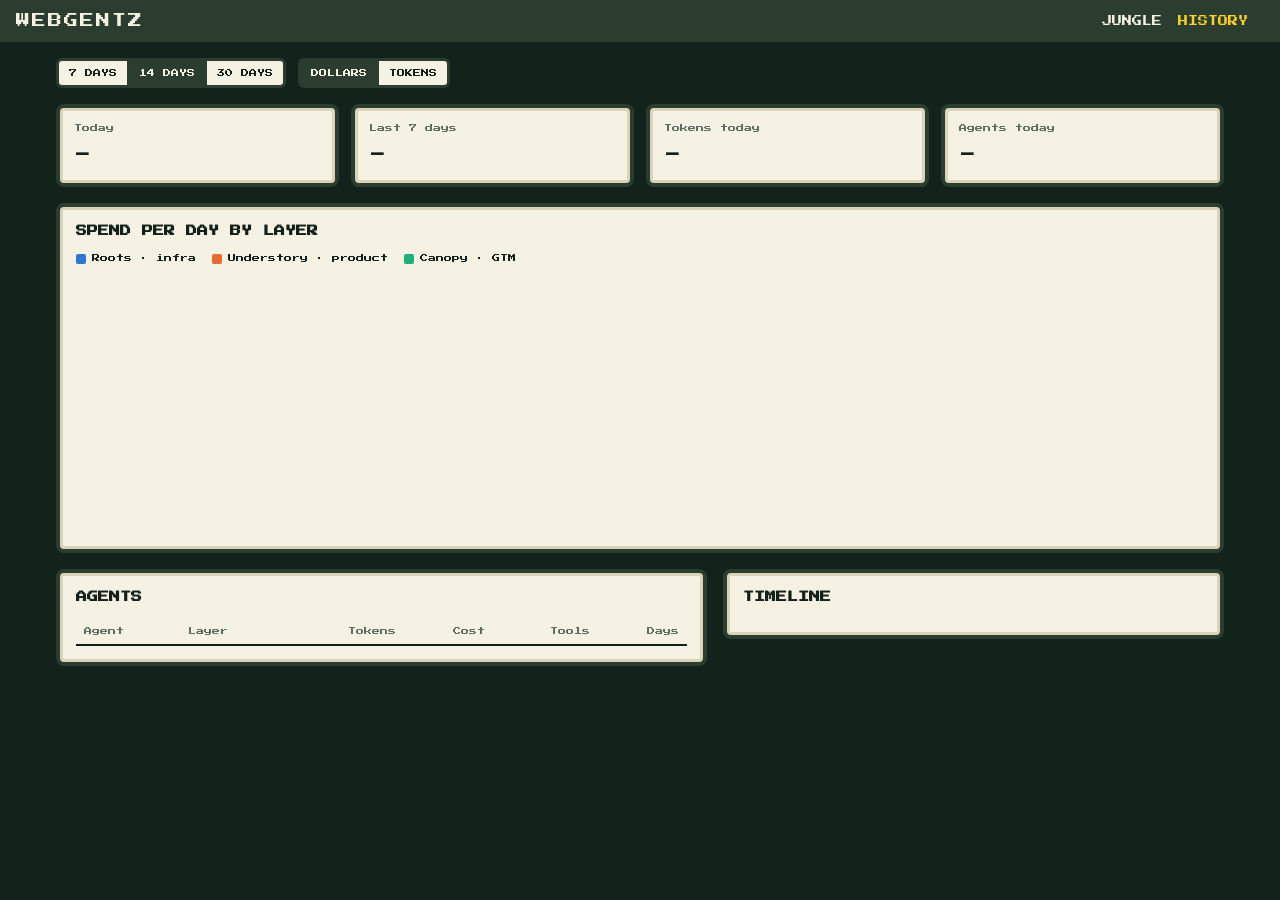
==== web/history.html @ 9dd06ea0 "Track spend over time: history page, daily totals, notifications Adds the history page (tokens and d" ====
<!doctype html>
<html lang="en">
<head>
  <meta charset="utf-8">
  <meta name="viewport" content="width=device-width, initial-scale=1">
  <title>Webgentz History</title>
  <link rel="preconnect" href="https://fonts.googleapis.com">
  <link href="https://fonts.googleapis.com/css2?family=Press+Start+2P&display=swap" rel="stylesheet">
  <link rel="stylesheet" href="style.css">
</head>
<body>
  <header class="hud">
    <div class="title">WEBGENTZ</div>
    <nav class="stats">
      <a href="./" class="navlink">JUNGLE</a>
      <span class="navlink current">HISTORY</span>
      <span id="hud-mode" class="mode"></span>
    </nav>
  </header>

  <main class="history">
    <div class="controls">
      <div class="seg" role="group" aria-label="Date range">
        <button data-days="7">7 DAYS</button>
        <button data-days="14" class="on">14 DAYS</button>
        <button data-days="30">30 DAYS</button>
      </div>
      <div class="seg" role="group" aria-label="Measure">
        <button data-measure="cost" class="on">DOLLARS</button>
        <button data-measure="tokens">TOKENS</button>
      </div>
    </div>

    <section class="tiles">
      <div class="tile"><span>Today</span><b id="k-today">-</b></div>
      <div class="tile"><span>Last 7 days</span><b id="k-week">-</b></div>
      <div class="tile"><span>Tokens today</span><b id="k-tokens">-</b></div>
      <div class="tile"><span>Agents today</span><b id="k-agents">-</b></div>
    </section>

    <section class="card">
      <h2 id="chart-title">SPEND PER DAY BY LAYER</h2>
      <div class="legend" id="legend"></div>
      <div class="chart-wrap"><svg id="chart" role="img" aria-label="Daily spend by layer"></svg></div>
      <div class="tip" id="tip" hidden></div>
      <p class="note" id="cost-note" hidden>Some agents use models that are not in pricing.json, so their cost is not counted.</p>
    </section>

    <div class="two">
      <section class="card">
        <h2>AGENTS</h2>
        <div class="table-wrap">
          <table>
            <thead><tr><th>Agent</th><th>Layer</th><th class="num">Tokens</th><th class="num">Cost</th><th class="num">Tools</th><th class="num">Days</th></tr></thead>
            <tbody id="agents"></tbody>
          </table>
        </div>
      </section>
      <section class="card">
        <h2 id="timeline-title">TIMELINE</h2>
        <button class="back" id="timeline-all" hidden>&#9664; ALL AGENTS</button>
        <ol class="log timeline" id="timeline"></ol>
      </section>
    </div>
  </main>

  <script src="history.js"></script>
</body>
</html>
---- web/style.css ----
:root {
  --ink: #14201a;
  --paper: #f5f2e3;
  --frame: #2a3d2f;
  --bg: #11231a;
  --accent: #e8743b;
  --muted: #5f6e62;
  --bar: #e8a53b;
  --pixel: "Press Start 2P", ui-monospace, monospace;
}

* { box-sizing: border-box; }

body {
  margin: 0;
  background: var(--bg);
  color: var(--ink);
  font-family: var(--pixel);
  font-size: 10px;
  line-height: 1.6;
}

.hud {
  display: flex;
  justify-content: space-between;
  align-items: center;
  gap: 12px;
  flex-wrap: wrap;
  padding: 10px 16px;
  background: var(--frame);
  color: var(--paper);
}
.hud .title { font-size: 14px; letter-spacing: 2px; }
.hud .stats { display: flex; gap: 16px; flex-wrap: wrap; }
.hud .mode { color: #f8d030; }

.layout {
  display: grid;
  grid-template-columns: minmax(0, 1fr) 320px;
  gap: 16px;
  padding: 16px;
  max-width: 1400px;
  margin: 0 auto;
}
@media (max-width: 900px) {
  .layout { grid-template-columns: minmax(0, 1fr); }
}

.world-wrap { min-width: 0; }

canvas {
  display: block;
  width: 100%;
  height: auto;
  image-rendering: pixelated;
  image-rendering: crisp-edges;
  border: 4px solid var(--frame);
  border-radius: 6px;
  background: #2f6b45;
  cursor: pointer;
}

/* Pokémon-style text boxes */
.textbox, .panel {
  background: var(--paper);
  border: 4px solid var(--frame);
  border-radius: 8px;
  box-shadow: inset 0 0 0 3px #d9d3b8;
}
.textbox {
  margin-top: 12px;
  padding: 14px 16px;
  min-height: 56px;
  font-size: 11px;
}

.panel {
  padding: 16px;
  align-self: start;
  max-height: calc(100vh - 100px);
  overflow-y: auto;
}
.panel h2 { font-size: 12px; margin: 0 0 12px; word-break: break-all; }
.panel h3 { font-size: 10px; margin: 18px 0 8px; color: var(--muted); }

#roster { list-style: none; padding: 0; margin: 0; }
#roster li.member {
  display: flex;
  align-items: center;
  gap: 10px;
  padding: 8px;
  border-radius: 4px;
  cursor: pointer;
}
#roster li.member:hover, #roster li.member:focus { background: #e6e0c6; outline: none; }
#roster li.layer-head {
  font-size: 8px;
  color: var(--muted);
  border-left: 4px solid;
  padding: 2px 0 2px 8px;
  margin: 14px 0 4px;
}
#roster li.layer-head:first-child { margin-top: 0; }
#roster .dot { width: 12px; height: 12px; border: 2px solid var(--ink); flex: none; }
#roster .who { flex: 1; min-width: 0; overflow: hidden; text-overflow: ellipsis; white-space: nowrap; }
#roster .what { color: var(--muted); font-size: 8px; display: block; }
.empty { color: var(--muted); }
.empty code { font-size: 9px; }
.empty a { color: var(--accent); }

.back {
  font-family: var(--pixel);
  font-size: 8px;
  background: none;
  border: 0;
  padding: 0;
  margin-bottom: 12px;
  cursor: pointer;
  color: var(--muted);
}

.badge {
  display: inline-block;
  padding: 4px 8px;
  border: 2px solid var(--ink);
  border-radius: 4px;
  font-size: 8px;
  margin-bottom: 8px;
}
.badge.working { background: #78c850; }
.badge.needs_you { background: #f8d030; }
.badge.stuck { background: #f8a830; }
.badge.idle { background: #a8d8f8; }
.badge.sleeping { background: #c8c8d8; }
.badge.gone { background: #d8d8d8; }

.facts { display: grid; grid-template-columns: auto 1fr; gap: 6px 10px; margin: 8px 0 0; }
.facts dt { color: var(--muted); font-size: 8px; padding-top: 1px; }
.facts dd { margin: 0; font-size: 9px; word-break: break-word; }

.tokens div { display: flex; justify-content: space-between; padding: 3px 0; font-size: 9px; }
.tokens span { color: var(--muted); }
.tokens .total { border-top: 2px solid var(--ink); margin-top: 4px; padding-top: 6px; }

.bars { list-style: none; padding: 0; margin: 0; }
.bars li { font-size: 8px; margin-bottom: 6px; }
.bars .row { display: flex; justify-content: space-between; }
.bars .track { height: 6px; background: #e0e0d8; border: 1px solid var(--ink); margin-top: 2px; }
.bars .fill { height: 100%; background: var(--bar); }

.log { padding-left: 0; list-style: none; margin: 0; font-size: 8px; }
.log li { padding: 4px 0; border-bottom: 1px dashed #c8c8c0; word-break: break-word; }
.log time { color: var(--muted); margin-right: 6px; }

/* ---------- history page ---------- */
:root {
  --series-roots: #2a78d6;
  --series-understory: #eb6834;
  --series-canopy: #1baf7a;
  --grid: #dcd6bf;
}
.navlink { color: var(--paper); text-decoration: none; }
.navlink.current { color: #f8d030; }
a.navlink:hover, a.navlink:focus { text-decoration: underline; }
.hud a.navlink { font-size: 10px; }

.history { max-width: 1200px; margin: 0 auto; padding: 16px; display: grid; gap: 16px; }
.controls { display: flex; flex-wrap: wrap; gap: 12px; }
.seg { display: inline-flex; border: 3px solid var(--frame); border-radius: 6px; overflow: hidden; }
.seg button {
  font-family: var(--pixel); font-size: 8px; padding: 8px 10px; border: 0;
  background: var(--paper); color: var(--ink); cursor: pointer;
}
.seg button + button { border-left: 2px solid var(--frame); }
.seg button.on { background: var(--frame); color: var(--paper); }
.seg button:focus-visible { outline: 3px solid #f8d030; outline-offset: -3px; }

.tiles { display: grid; grid-template-columns: repeat(auto-fit, minmax(160px, 1fr)); gap: 12px; }
.tile, .card {
  background: var(--paper); border: 4px solid var(--frame); border-radius: 8px;
  box-shadow: inset 0 0 0 3px #d9d3b8;
}
.tile { padding: 14px; display: grid; gap: 8px; }
.tile span { font-size: 8px; color: var(--muted); }
.tile b { font-size: 16px; font-variant-numeric: tabular-nums; }
.card { padding: 16px; min-width: 0; position: relative; }
.card h2 { font-size: 11px; margin: 0 0 12px; }
.two { display: grid; grid-template-columns: minmax(0, 1.3fr) minmax(0, 1fr); gap: 16px; align-items: start; }
@media (max-width: 900px) { .two { grid-template-columns: minmax(0, 1fr); } }

.legend { display: flex; gap: 16px; flex-wrap: wrap; font-size: 8px; margin-bottom: 8px; }
.legend span { display: inline-flex; align-items: center; gap: 6px; }
.legend i { width: 10px; height: 10px; border-radius: 2px; display: inline-block; }
.chart-wrap { overflow-x: auto; }
#chart { display: block; width: 100%; height: 260px; font-family: var(--pixel); }
#chart text { font-size: 7px; fill: var(--muted); }
.tip {
  position: absolute; pointer-events: none; background: var(--ink); color: var(--paper);
  padding: 8px 10px; border-radius: 4px; font-size: 8px; line-height: 1.8; white-space: nowrap; z-index: 2;
}
.note { font-size: 8px; color: var(--muted); margin: 8px 0 0; }

.table-wrap { overflow-x: auto; }
table { width: 100%; border-collapse: collapse; font-size: 8px; }
th { text-align: left; color: var(--muted); font-weight: normal; padding: 6px 8px; border-bottom: 2px solid var(--ink); }
td { padding: 8px; border-bottom: 1px dashed #c8c8c0; }
.num { text-align: right; font-variant-numeric: tabular-nums; }
tbody tr { cursor: pointer; }
tbody tr:hover, tbody tr:focus { background: #e6e0c6; outline: none; }
.swatch { display: inline-block; width: 8px; height: 8px; border-radius: 2px; margin-right: 6px; }
.timeline { max-height: 520px; overflow-y: auto; }
.timeline .who { color: var(--accent); margin-right: 6px; }
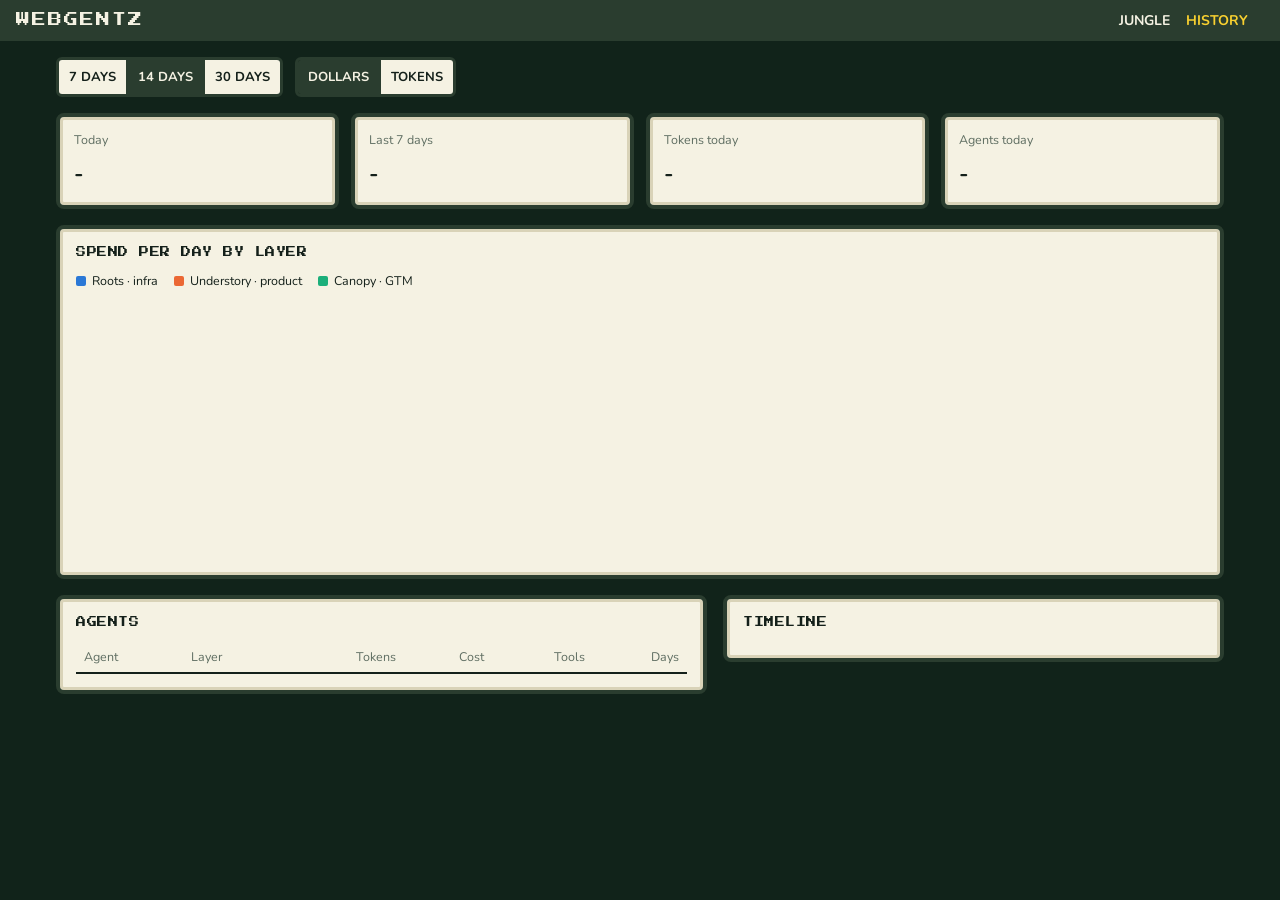
==== commit 49517ff1: "Set readable text in a clean font, keep pixel art for the jungle Page text uses Nunito; the pixel fo" ====
--- a/web/history.html
+++ b/web/history.html
@@ -5,7 +5,7 @@
   <meta name="viewport" content="width=device-width, initial-scale=1">
   <title>Webgentz History</title>
   <link rel="preconnect" href="https://fonts.googleapis.com">
-  <link href="https://fonts.googleapis.com/css2?family=Press+Start+2P&display=swap" rel="stylesheet">
+  <link href="https://fonts.googleapis.com/css2?family=Nunito:wght@400;600;700;800&family=Press+Start+2P&display=swap" rel="stylesheet">
   <link rel="stylesheet" href="style.css">
 </head>
 <body>
--- a/web/style.css
+++ b/web/style.css
@@ -7,6 +7,7 @@
   --muted: #5f6e62;
   --bar: #e8a53b;
   --pixel: "Press Start 2P", ui-monospace, monospace;
+  --read: Nunito, system-ui, -apple-system, "Segoe UI", sans-serif;
 }
 
 * { box-sizing: border-box; }
@@ -15,9 +16,9 @@
   margin: 0;
   background: var(--bg);
   color: var(--ink);
-  font-family: var(--pixel);
-  font-size: 10px;
-  line-height: 1.6;
+  font-family: var(--read);
+  font-size: 14px;
+  line-height: 1.5;
 }
 
 .hud {
@@ -30,7 +31,7 @@
   background: var(--frame);
   color: var(--paper);
 }
-.hud .title { font-size: 14px; letter-spacing: 2px; }
+.hud .title { font-family: var(--pixel); font-size: 14px; letter-spacing: 2px; }
 .hud .stats { display: flex; gap: 16px; flex-wrap: wrap; }
 .hud .mode { color: #f8d030; }
 
@@ -71,7 +72,7 @@
   margin-top: 12px;
   padding: 14px 16px;
   min-height: 56px;
-  font-size: 11px;
+  font-size: 15px;
 }
 
 .panel {
@@ -80,8 +81,8 @@
   max-height: calc(100vh - 100px);
   overflow-y: auto;
 }
-.panel h2 { font-size: 12px; margin: 0 0 12px; word-break: break-all; }
-.panel h3 { font-size: 10px; margin: 18px 0 8px; color: var(--muted); }
+.panel h2 { font-size: 16px; margin: 0 0 12px; word-break: break-all; }
+.panel h3 { font-size: 14px; margin: 18px 0 8px; color: var(--muted); }
 
 #roster { list-style: none; padding: 0; margin: 0; }
 #roster li.member {
@@ -94,7 +95,9 @@
 }
 #roster li.member:hover, #roster li.member:focus { background: #e6e0c6; outline: none; }
 #roster li.layer-head {
-  font-size: 8px;
+  font-size: 12px;
+  font-weight: 800;
+  letter-spacing: 0.4px;
   color: var(--muted);
   border-left: 4px solid;
   padding: 2px 0 2px 8px;
@@ -103,14 +106,15 @@
 #roster li.layer-head:first-child { margin-top: 0; }
 #roster .dot { width: 12px; height: 12px; border: 2px solid var(--ink); flex: none; }
 #roster .who { flex: 1; min-width: 0; overflow: hidden; text-overflow: ellipsis; white-space: nowrap; }
-#roster .what { color: var(--muted); font-size: 8px; display: block; }
+#roster .what { color: var(--muted); font-size: 12.5px; display: block; }
 .empty { color: var(--muted); }
-.empty code { font-size: 9px; }
+.empty code { font-size: 13.5px; }
 .empty a { color: var(--accent); }
 
 .back {
-  font-family: var(--pixel);
-  font-size: 8px;
+  font-family: var(--read);
+  font-weight: 700;
+  font-size: 13px;
   background: none;
   border: 0;
   padding: 0;
@@ -124,7 +128,7 @@
   padding: 4px 8px;
   border: 2px solid var(--ink);
   border-radius: 4px;
-  font-size: 8px;
+  font-size: 12.5px;
   margin-bottom: 8px;
 }
 .badge.working { background: #78c850; }
@@ -135,20 +139,20 @@
 .badge.gone { background: #d8d8d8; }
 
 .facts { display: grid; grid-template-columns: auto 1fr; gap: 6px 10px; margin: 8px 0 0; }
-.facts dt { color: var(--muted); font-size: 8px; padding-top: 1px; }
-.facts dd { margin: 0; font-size: 9px; word-break: break-word; }
-
-.tokens div { display: flex; justify-content: space-between; padding: 3px 0; font-size: 9px; }
+.facts dt { color: var(--muted); font-size: 12.5px; padding-top: 1px; }
+.facts dd { margin: 0; font-size: 13.5px; word-break: break-word; }
+
+.tokens div { display: flex; justify-content: space-between; padding: 3px 0; font-size: 13.5px; }
 .tokens span { color: var(--muted); }
 .tokens .total { border-top: 2px solid var(--ink); margin-top: 4px; padding-top: 6px; }
 
 .bars { list-style: none; padding: 0; margin: 0; }
-.bars li { font-size: 8px; margin-bottom: 6px; }
+.bars li { font-size: 12.5px; margin-bottom: 6px; }
 .bars .row { display: flex; justify-content: space-between; }
 .bars .track { height: 6px; background: #e0e0d8; border: 1px solid var(--ink); margin-top: 2px; }
 .bars .fill { height: 100%; background: var(--bar); }
 
-.log { padding-left: 0; list-style: none; margin: 0; font-size: 8px; }
+.log { padding-left: 0; list-style: none; margin: 0; font-size: 12.5px; }
 .log li { padding: 4px 0; border-bottom: 1px dashed #c8c8c0; word-break: break-word; }
 .log time { color: var(--muted); margin-right: 6px; }
 
@@ -162,13 +166,13 @@
 .navlink { color: var(--paper); text-decoration: none; }
 .navlink.current { color: #f8d030; }
 a.navlink:hover, a.navlink:focus { text-decoration: underline; }
-.hud a.navlink { font-size: 10px; }
+.hud a.navlink { font-size: 14px; }
 
 .history { max-width: 1200px; margin: 0 auto; padding: 16px; display: grid; gap: 16px; }
 .controls { display: flex; flex-wrap: wrap; gap: 12px; }
 .seg { display: inline-flex; border: 3px solid var(--frame); border-radius: 6px; overflow: hidden; }
 .seg button {
-  font-family: var(--pixel); font-size: 8px; padding: 8px 10px; border: 0;
+  font-family: var(--read); font-size: 13px; font-weight: 700; padding: 8px 10px; border: 0;
   background: var(--paper); color: var(--ink); cursor: pointer;
 }
 .seg button + button { border-left: 2px solid var(--frame); }
@@ -181,27 +185,27 @@
   box-shadow: inset 0 0 0 3px #d9d3b8;
 }
 .tile { padding: 14px; display: grid; gap: 8px; }
-.tile span { font-size: 8px; color: var(--muted); }
-.tile b { font-size: 16px; font-variant-numeric: tabular-nums; }
+.tile span { font-size: 12.5px; color: var(--muted); }
+.tile b { font-size: 22px; font-variant-numeric: tabular-nums; }
 .card { padding: 16px; min-width: 0; position: relative; }
-.card h2 { font-size: 11px; margin: 0 0 12px; }
+.card h2 { font-size: 15px; margin: 0 0 12px; }
 .two { display: grid; grid-template-columns: minmax(0, 1.3fr) minmax(0, 1fr); gap: 16px; align-items: start; }
 @media (max-width: 900px) { .two { grid-template-columns: minmax(0, 1fr); } }
 
-.legend { display: flex; gap: 16px; flex-wrap: wrap; font-size: 8px; margin-bottom: 8px; }
+.legend { display: flex; gap: 16px; flex-wrap: wrap; font-size: 12.5px; margin-bottom: 8px; }
 .legend span { display: inline-flex; align-items: center; gap: 6px; }
 .legend i { width: 10px; height: 10px; border-radius: 2px; display: inline-block; }
 .chart-wrap { overflow-x: auto; }
-#chart { display: block; width: 100%; height: 260px; font-family: var(--pixel); }
-#chart text { font-size: 7px; fill: var(--muted); }
+#chart { display: block; width: 100%; height: 260px; font-family: var(--read); }
+#chart text { font-size: 11px; fill: var(--muted); }
 .tip {
   position: absolute; pointer-events: none; background: var(--ink); color: var(--paper);
-  padding: 8px 10px; border-radius: 4px; font-size: 8px; line-height: 1.8; white-space: nowrap; z-index: 2;
-}
-.note { font-size: 8px; color: var(--muted); margin: 8px 0 0; }
+  padding: 8px 10px; border-radius: 4px; font-size: 12.5px; line-height: 1.8; white-space: nowrap; z-index: 2;
+}
+.note { font-size: 12.5px; color: var(--muted); margin: 8px 0 0; }
 
 .table-wrap { overflow-x: auto; }
-table { width: 100%; border-collapse: collapse; font-size: 8px; }
+table { width: 100%; border-collapse: collapse; font-size: 12.5px; }
 th { text-align: left; color: var(--muted); font-weight: normal; padding: 6px 8px; border-bottom: 2px solid var(--ink); }
 td { padding: 8px; border-bottom: 1px dashed #c8c8c0; }
 .num { text-align: right; font-variant-numeric: tabular-nums; }
@@ -210,3 +214,22 @@
 .swatch { display: inline-block; width: 8px; height: 8px; border-radius: 2px; margin-right: 6px; }
 .timeline { max-height: 520px; overflow-y: auto; }
 .timeline .who { color: var(--accent); margin-right: 6px; }
+
+/* Pixel type is kept for the logo and small section headings; everything
+   you read is set in a clean face. */
+.card h2, .panel h3 { font-family: var(--pixel); font-size: 10px; letter-spacing: 0.5px; font-weight: normal; }
+.hud .stats { font-weight: 700; font-variant-numeric: tabular-nums; }
+.panel h2 { font-weight: 800; }
+
+.stage { position: relative; }
+canvas.words {
+  position: absolute;
+  inset: 4px;
+  width: calc(100% - 8px);
+  height: calc(100% - 8px);
+  border: 0;
+  border-radius: 2px;
+  background: none;
+  image-rendering: auto;
+  pointer-events: none;
+}
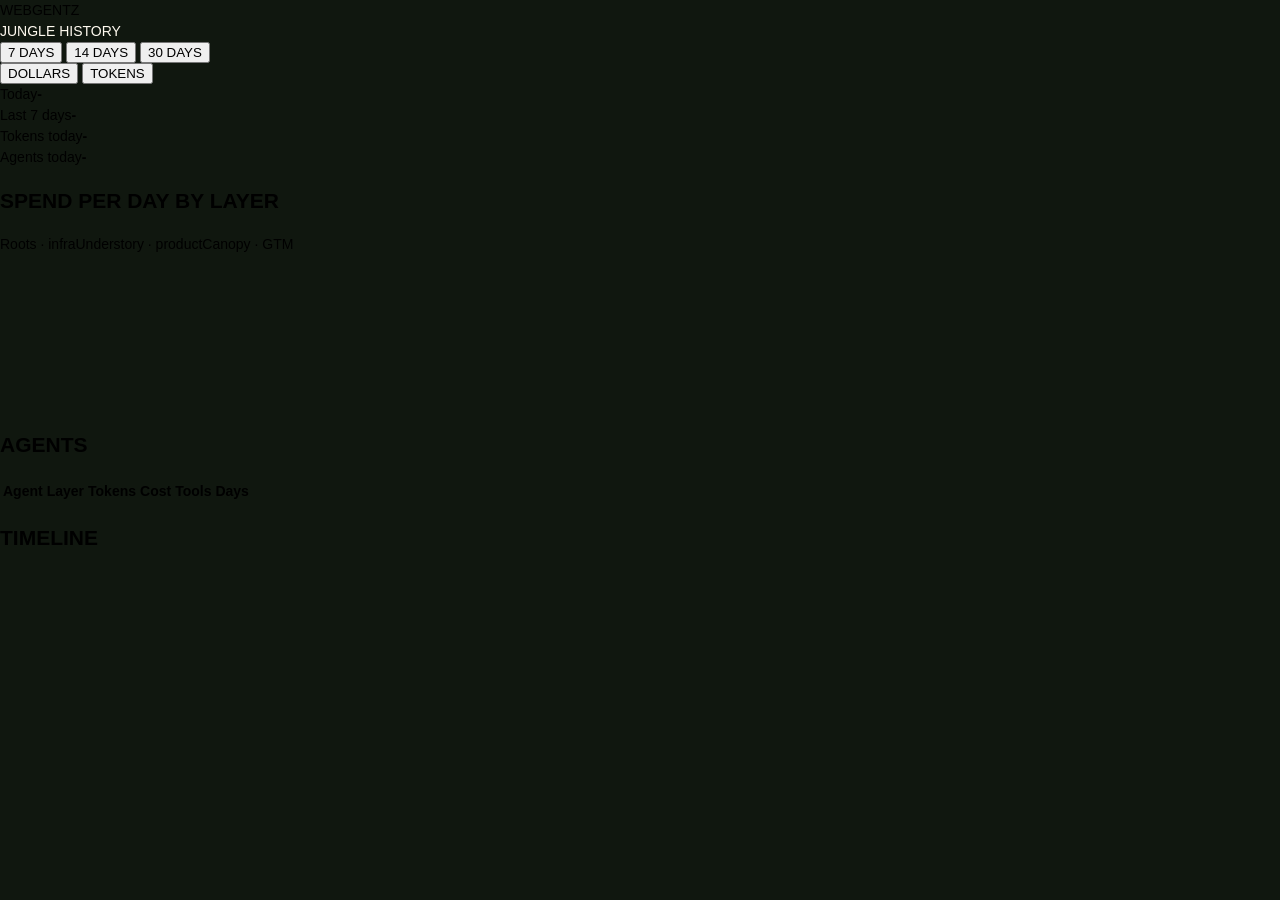
==== commit fbaebbfb: "Add optional WEBGENTZ_TOKEN shared secret for events, API and stream When WEBGENTZ_TOKEN is set, POS" ====
--- a/web/history.html
+++ b/web/history.html
@@ -64,6 +64,7 @@
     </div>
   </main>
 
+  <script src="auth.js"></script>
   <script src="history.js"></script>
 </body>
 </html>
--- a/web/style.css
+++ b/web/style.css
@@ -1,235 +1,596 @@
+/* ===== Design tokens ===================================================== */
 :root {
-  --ink: #14201a;
-  --paper: #f5f2e3;
-  --frame: #2a3d2f;
-  --bg: #11231a;
-  --accent: #e8743b;
-  --muted: #5f6e62;
-  --bar: #e8a53b;
-  --pixel: "Press Start 2P", ui-monospace, monospace;
-  --read: Nunito, system-ui, -apple-system, "Segoe UI", sans-serif;
-}
-
-* { box-sizing: border-box; }
-
+  --font-heading: 'Barlow Condensed', sans-serif;
+  --font-body:    'Barlow', sans-serif;
+  --font-pixel:   'Press Start 2P', monospace;
+  --color-accent:     #668a49;
+  --color-accent-200: #c4d7a5;
+  --color-accent-300: #a3c27d;
+  --color-accent-500: #668a49;
+  --color-accent-700: #466635;
+  --color-accent-800: #354f2a;
+  --color-accent-900: #243b1c;
+  --shadow-sm: 0 1px 4px rgba(0,0,0,0.14);
+  --shadow-md: 0 2px 10px rgba(0,0,0,0.18);
+  --shadow-lg: 0 6px 24px rgba(0,0,0,0.26);
+}
+
+/* Light (day) theme */
+[data-theme] {
+  --p-bg:   rgba(242,242,243,0.97);
+  --p-fg:   #1d1f20;
+  --p-mute: #6b7280;
+  --p-line: rgba(29,31,32,0.16);
+  --p-soft: rgba(29,31,32,0.05);
+  --p-acc:  var(--color-accent-700);
+}
+
+/* Dark (dusk/night) theme */
+[data-theme="dusk"] {
+  --p-bg:   rgba(29,45,61,0.96);
+  --p-fg:   #f2f2f3;
+  --p-mute: var(--color-accent-200);
+  --p-line: rgba(242,242,243,0.18);
+  --p-soft: rgba(242,242,243,0.07);
+  --p-acc:  var(--color-accent-200);
+}
+
+/* ===== Reset ============================================================= */
+*, *::before, *::after { box-sizing: border-box; }
+/* Inline panel display styles must never override the HTML hidden state. */
+[hidden] { display: none !important; }
 body {
   margin: 0;
-  background: var(--bg);
-  color: var(--ink);
-  font-family: var(--read);
+  overflow: hidden;
+  background: #10170f;
+  font-family: var(--font-body);
   font-size: 14px;
   line-height: 1.5;
 }
 
-.hud {
+/* ===== Full-screen stage ================================================= */
+#stage {
+  position: relative;
+  width: 100vw;
+  height: 100vh;
+  overflow: hidden;
+  background: #10170f;
+  user-select: none;
+  color: var(--p-fg);
+}
+
+#world {
+  position: absolute;
+  inset: 0;
+  width: 100%;
+  height: 100%;
+  display: block;
+  image-rendering: pixelated;
+  cursor: default;
+}
+
+/* ===== Layer labels ====================================================== */
+.layer-lbl { position: absolute; display: flex; flex-direction: column; gap: 1px; }
+.layer-lbl .ll-head {
+  font: 600 11px/1 var(--font-heading);
+  letter-spacing: 0.14em;
+  text-transform: uppercase;
+  color: rgba(255,255,255,0.9);
+  text-shadow: 0 1px 3px rgba(0,0,0,0.8);
+}
+.layer-lbl .ll-sub {
+  font: 400 11px/1.2 var(--font-body);
+  color: rgba(255,255,255,0.6);
+  text-shadow: 0 1px 3px rgba(0,0,0,0.8);
+}
+
+/* ===== HUD =============================================================== */
+#hud {
+  position: absolute;
+  top: 16px; left: 16px; right: 16px;
   display: flex;
+  align-items: flex-start;
   justify-content: space-between;
-  align-items: center;
   gap: 12px;
-  flex-wrap: wrap;
-  padding: 10px 16px;
-  background: var(--frame);
-  color: var(--paper);
-}
-.hud .title { font-family: var(--pixel); font-size: 14px; letter-spacing: 2px; }
-.hud .stats { display: flex; gap: 16px; flex-wrap: wrap; }
-.hud .mode { color: #f8d030; }
-
-.layout {
-  display: grid;
-  grid-template-columns: minmax(0, 1fr) 320px;
-  gap: 16px;
+  pointer-events: none;
+}
+.hud-logo {
+  padding: 10px 4px;
+  font: 22px/1 var(--font-pixel);
+  letter-spacing: 3px;
+  color: #fff;
+  text-shadow: 0 3px 0 #10170f, 0 0 10px rgba(0,0,0,0.5);
+}
+.hud-right { pointer-events: auto; display: flex; gap: 8px; align-items: center; }
+.hud-counts {
+  padding: 0 12px;
+  height: 48px;
+  display: flex; align-items: center; gap: 8px;
+  color: #fff;
+  text-shadow: 0 1px 0 #10170f, 0 0 6px rgba(0,0,0,0.6);
+}
+.hud-n { font: 600 24px/1 var(--font-heading); font-variant-numeric: tabular-nums; }
+.hud-sep { width: 1px; height: 18px; background: rgba(255,255,255,0.4); }
+.hud-counts span:not(.hud-n):not(.hud-sep) { font-size: 15px; }
+
+/* ===== Blueprint panels (Industry look: square corners, hairline borders) */
+.bp {
+  background: var(--p-bg);
+  border: 1px solid var(--p-line);
+  box-shadow: var(--shadow-md);
+}
+/* Panels that float over the canvas need explicit positioning */
+#hover-card, #bank-tip, #board-tip, #agent-sheet,
+#time-pop, #ledger-wrap .ledger-drawer,
+#quest-panel, #bank-panel {
+  position: absolute;
+}
+/* Corner '+' marks */
+.bp .corner { position: absolute; pointer-events: none; }
+.bp .corner::before, .bp .corner::after {
+  content: '';
+  position: absolute;
+  background: var(--p-fg);
+  opacity: 0.4;
+}
+.bp .corner.tl { top: -1px; left: -1px; }
+.bp .corner.tl::before { width: 1px; height: 6px; top: 0; left: 0; }
+.bp .corner.tl::after  { width: 6px; height: 1px; top: 0; left: 0; }
+.bp .corner.tr { top: -1px; right: -1px; }
+.bp .corner.tr::before { width: 1px; height: 6px; top: 0; right: 0; }
+.bp .corner.tr::after  { width: 6px; height: 1px; top: 0; right: 0; }
+.bp .corner.bl { bottom: -1px; left: -1px; }
+.bp .corner.bl::before { width: 1px; height: 6px; bottom: 0; left: 0; }
+.bp .corner.bl::after  { width: 6px; height: 1px; bottom: 0; left: 0; }
+.bp .corner.br { bottom: -1px; right: -1px; }
+.bp .corner.br::before { width: 1px; height: 6px; bottom: 0; right: 0; }
+.bp .corner.br::after  { width: 6px; height: 1px; bottom: 0; right: 0; }
+
+/* ===== Buttons =========================================================== */
+button { font-family: var(--font-body); cursor: pointer; }
+button:focus-visible { outline: 2px solid var(--color-accent); outline-offset: 2px; }
+button:active { filter: brightness(0.92); }
+
+/* HUD buttons: ghost-style on the dark background */
+.btn-bp {
+  height: 40px;
+  display: flex; align-items: center; gap: 8px;
+  padding: 0 12px;
+  background: var(--p-bg);
+  border: 1px solid var(--p-line);
+  color: var(--p-fg);
+  font-family: var(--font-body);
+  position: relative; /* ensure corners are relative to this */
+}
+.btn-bp:hover { background: var(--p-soft); }
+.btn-bp > span { font: 600 16px/1 var(--font-heading); font-variant-numeric: tabular-nums; }
+.btn-sq { width: 40px; padding: 0; display: grid; place-items: center; }
+.btn-quest { height: 52px; padding: 0 18px; gap: 10px; box-shadow: var(--shadow-md); }
+.btn-quest > span { font: 600 22px/1 var(--font-heading); letter-spacing: 0.02em; white-space: nowrap; }
+
+.need-badge {
+  font: 600 13px/1 var(--font-heading) !important;
+  letter-spacing: 0.04em;
+  text-transform: uppercase;
+  padding: 5px 7px;
+  background: #ffd23f;
+  color: #1d1f20;
+  white-space: nowrap;
+}
+
+.btn-primary {
+  background: var(--color-accent-700);
+  color: #fff;
+  border: 1px solid var(--color-accent-800);
+  padding: 8px 16px;
+  font: 600 14px/1 var(--font-heading);
+  letter-spacing: 0.04em;
+}
+.btn-primary:hover { background: var(--color-accent-800); }
+.btn-secondary {
+  background: transparent;
+  color: var(--p-fg);
+  border: 1px solid var(--p-line);
+  padding: 8px 16px;
+  font: 600 14px/1 var(--font-heading);
+  letter-spacing: 0.04em;
+}
+.btn-secondary:hover { background: var(--p-soft); }
+.btn-ghost {
+  background: none; color: var(--p-fg); border: 0;
+  padding: 8px 12px; font-size: 13px;
+}
+.btn-ghost:hover { color: var(--p-acc); }
+
+/* ===== Status tags ======================================================= */
+.status-tag {
+  display: inline-block;
+  font: 600 11px/1 var(--font-heading);
+  letter-spacing: 0.06em;
+  text-transform: uppercase;
+  padding: 4px 6px;
+}
+.st-working   { background: var(--color-accent);   color: #fff; }
+.st-needs_you { background: #ffd23f; color: #1d1f20; }
+.st-stuck     { background: #f8a830; color: #1d1f20; }
+.st-idle      { background: var(--p-soft); color: var(--p-fg); }
+.st-sleeping  { background: var(--p-soft); color: var(--p-mute); }
+.st-done      { background: #3fbf6a; color: #10170f; }
+
+/* ===== Time-of-day popover =============================================== */
+#time-pop {
+  top: 68px; right: 16px;
+  width: 320px;
   padding: 16px;
-  max-width: 1400px;
-  margin: 0 auto;
-}
-@media (max-width: 900px) {
-  .layout { grid-template-columns: minmax(0, 1fr); }
-}
-
-.world-wrap { min-width: 0; }
-
-canvas {
-  display: block;
+  display: flex; flex-direction: column; gap: 14px;
+  box-shadow: var(--shadow-lg);
+  z-index: 20;
+}
+#time-pop input[type=range] { width: 100%; accent-color: var(--color-accent); cursor: pointer; }
+.time-close { display: grid; place-items: center; width: 28px; height: 28px; padding: 0; border: 1px solid var(--p-line); background: transparent; color: var(--p-fg); }
+.time-close:hover { background: var(--p-soft); }
+.preset-grid {
+  display: grid; grid-template-columns: repeat(4, 1fr);
+  border: 1px solid var(--p-line);
+}
+.preset-grid button {
+  padding: 8px 0; border: 0;
+  font: 600 13px/1 var(--font-heading);
+  letter-spacing: 0.06em; text-transform: uppercase;
+}
+.preset-grid button:hover { filter: brightness(0.94); }
+.auto-row {
+  display: flex; gap: 10px; align-items: flex-start;
+  background: none; border: 0; padding: 0;
+  color: var(--p-fg); cursor: pointer; text-align: left;
+}
+.auto-check {
+  flex: none; width: 16px; height: 16px; margin-top: 1px;
+  border: 1px solid var(--p-fg);
+  display: grid; place-items: center;
+  font: 9px/1 var(--font-pixel);
+  background: transparent; color: var(--p-bg);
+}
+.auto-check.on { background: var(--p-fg); }
+
+/* ===== Hover card ======================================================== */
+#hover-card {
+  width: 260px; padding: 12px 14px;
+  display: flex; flex-direction: column; gap: 8px;
+  pointer-events: none;
+  z-index: 30;
+}
+.hc-header { display: flex; gap: 10px; align-items: center; }
+.hc-avatar {
+  width: 36px; height: 36px;
+  image-rendering: pixelated;
+  background: var(--p-soft); border: 1px solid var(--p-line); flex: none;
+}
+.hc-name { font: 600 17px/1.1 var(--font-heading); overflow: hidden; text-overflow: ellipsis; white-space: nowrap; }
+.hc-sub  { font-size: 12px; color: var(--p-mute); }
+#bank-tip, #board-tip {
+  padding: 8px 12px; pointer-events: none;
+  font-size: 13px; z-index: 30; white-space: nowrap;
+}
+
+/* ===== Agent sheet ======================================================= */
+#agent-sheet {
+  right: 16px; top: 72px; bottom: 72px; width: 360px;
+  display: flex; flex-direction: column;
+  box-shadow: var(--shadow-lg); z-index: 10; overflow: hidden;
+}
+.sheet-head {
+  padding: 16px 16px 12px;
+  display: flex; gap: 12px; align-items: center;
+  border-bottom: 1px solid var(--p-line); flex: none;
+}
+.sheet-avatar {
+  width: 48px; height: 48px;
+  image-rendering: pixelated;
+  background: var(--p-soft); border: 1px solid var(--p-line); flex: none;
+}
+.sheet-name { font: 600 22px/1.1 var(--font-heading); overflow: hidden; text-overflow: ellipsis; white-space: nowrap; }
+.sheet-sub  { font-size: 13px; color: var(--p-mute); }
+.sheet-close-btn, .sheet-icon-btn {
+  width: 36px; height: 36px;
+  display: grid; place-items: center;
+  background: none; border: 1px solid var(--p-line); color: var(--p-fg); flex: none;
+  transition: background 0.1s;
+}
+.sheet-close-btn:hover, .sheet-icon-btn:hover { background: var(--p-soft); }
+.sheet-close-btn:active, .sheet-icon-btn:active { background: var(--p-line); }
+.sheet-icon-btn.active { background: var(--p-soft); border-color: var(--p-fg); }
+.sheet-actions { display: flex; gap: 8px; padding: 10px 0; }
+.sheet-actions button { flex: 1; }
+
+/* ===== Color picker ======================================================= */
+.color-picker-row {
+  display: flex; gap: 7px; align-items: center; flex-wrap: wrap;
+  padding: 10px 16px 12px;
+  border-bottom: 1px solid var(--p-line);
+  background: var(--p-soft);
+}
+.color-swatch {
+  width: 22px; height: 22px;
+  border-radius: 50%;
+  border: 2px solid transparent;
+  cursor: pointer;
+  transition: transform 0.1s, box-shadow 0.1s;
+  outline: none;
+}
+.color-swatch:hover { transform: scale(1.18); }
+.color-swatch.active {
+  box-shadow: 0 0 0 2px var(--p-bg), 0 0 0 4px var(--p-fg);
+  transform: scale(1.1);
+}
+.color-swatch.reset-swatch {
+  background: conic-gradient(#fff 0deg 180deg, #222 180deg 360deg) !important;
+  border-color: var(--p-line);
+}
+.sheet-body {
+  flex: 1; overflow-y: auto; padding: 16px;
+  display: flex; flex-direction: column; gap: 16px;
+}
+.sheet-needs-box {
+  border: 1px solid var(--p-line); background: var(--p-soft);
+  padding: 12px; display: flex; flex-direction: column; gap: 10px;
+}
+.sheet-lbl {
+  font: 600 12px/1 var(--font-heading);
+  letter-spacing: 0.1em; text-transform: uppercase; color: var(--p-mute);
+}
+.sheet-stat-grid {
+  display: grid; grid-template-columns: repeat(3,1fr);
+  border: 1px solid var(--p-line);
+}
+.sheet-stat { padding: 10px; display: flex; flex-direction: column; gap: 4px; }
+.sheet-stat + .sheet-stat { border-left: 1px solid var(--p-line); }
+.sheet-stat > span { font-size: 12px; color: var(--p-mute); }
+.sheet-stat > b { font: 600 20px/1 var(--font-heading); font-variant-numeric: tabular-nums; }
+.acc-section { border-top: 1px solid var(--p-line); }
+.acc-row { border-bottom: 1px solid var(--p-line); }
+.acc-btn {
+  width: 100%; display: flex; justify-content: space-between; align-items: center;
+  padding: 12px 0; background: none; border: 0;
+  color: var(--p-fg); font: 600 15px/1 var(--font-heading); letter-spacing: 0.02em;
+}
+.acc-btn:hover { color: var(--p-acc); }
+.acc-hint { font: 400 13px/1 var(--font-body); color: var(--p-mute); }
+.acc-body { padding: 0 0 14px; display: flex; flex-direction: column; gap: 8px; }
+.acc-item { display: flex; flex-direction: column; gap: 4px; font-size: 13px; }
+.acc-kv { display: flex; justify-content: space-between; gap: 12px; }
+.acc-kv > :first-child { color: var(--p-mute); flex: none; }
+.acc-kv > :last-child  { text-align: right; word-break: break-word; font-variant-numeric: tabular-nums; }
+.bar-track { height: 4px; background: var(--p-soft); }
+.bar-fill  { height: 4px; background: var(--color-accent); }
+
+/* ===== Ledger ============================================================ */
+#ledger-wrap { position: absolute; inset: 0; pointer-events: none; z-index: 10; }
+/* The tab button and drawer are rendered inside with pointer-events:auto */
+
+.ledger-tab-btn {
+  pointer-events: auto;
+  position: absolute; left: 50%; bottom: 10px; z-index: 10;
+  transform: translateX(-50%);
+  width: 560px; max-width: calc(100% - 32px); height: 36px;
+  display: flex; align-items: center; gap: 10px; padding: 0 12px;
+  background: var(--p-bg);
+  border: 1px solid var(--p-line);
+  color: var(--p-fg); cursor: pointer; text-align: left;
+  box-shadow: var(--shadow-md);
+  font-family: var(--font-body);
+  transition: transform 0.12s, background 0.12s;
+}
+.ledger-tab-btn:hover { transform: translateX(-50%) translateY(-2px); background: var(--p-soft); }
+.ltab-title { font: 600 14px/1 var(--font-heading); letter-spacing: 0.06em; text-transform: uppercase; flex: none; }
+.unread-badge { flex: none; font: 600 12px/1 var(--font-heading); padding: 3px 6px; background: var(--color-accent); color: #fff; }
+.ltab-sep { width: 1px; height: 16px; background: var(--p-line); flex: none; }
+.ltab-prev { font-size: 13px; flex: 1; min-width: 0; overflow: hidden; text-overflow: ellipsis; white-space: nowrap; color: var(--p-mute); }
+
+.ledger-drawer {
+  pointer-events: auto;
+  position: absolute; left: 16px; right: 16px; bottom: 16px;
+  display: flex; flex-direction: column;
+  box-shadow: var(--shadow-lg);
+}
+.ledger-hdr {
+  height: 44px; display: flex; align-items: stretch;
+  border-bottom: 1px solid var(--p-line); flex: none;
+}
+.ltab-sel {
+  display: flex; align-items: center; gap: 8px; padding: 0 16px;
+  border: 0; border-bottom: 2px solid transparent;
+  background: none; color: var(--p-fg);
+  font: 600 15px/1 var(--font-heading); letter-spacing: 0.06em; text-transform: uppercase; white-space: nowrap;
+}
+.ltab-sel:hover { background: var(--p-soft); }
+.ltab-sel.active { border-bottom-color: var(--color-accent); }
+.ltab-count { font: 500 12px/1 var(--font-body); color: var(--p-mute); letter-spacing: 0; text-transform: none; }
+.ledger-close-btn {
+  display: flex; align-items: center; gap: 8px; padding: 0 16px;
+  border: 0; background: none; color: var(--p-fg); font-size: 13px; margin-left: auto;
+}
+.ledger-close-btn:hover { background: var(--p-soft); }
+
+/* Chat tab */
+.chat-pane { height: 300px; display: grid; grid-template-columns: 180px minmax(0,1fr); }
+.chat-channels { border-right: 1px solid var(--p-line); padding: 14px 10px; display: flex; flex-direction: column; gap: 2px; overflow-y: auto; }
+.chat-ch-lbl { font: 600 12px/1 var(--font-heading); letter-spacing: 0.1em; text-transform: uppercase; color: var(--p-mute); padding: 0 8px 10px; }
+.chat-ch-btn { display: flex; justify-content: space-between; align-items: center; padding: 7px 8px; border: 0; text-align: left; font: 500 14px/1 var(--font-body); color: var(--p-fg); background: transparent; }
+.chat-ch-btn:hover, .chat-ch-btn.active { background: var(--p-soft); }
+.chat-ch-n { font-size: 12px; color: var(--p-mute); font-variant-numeric: tabular-nums; }
+.chat-feed { overflow-y: auto; padding: 8px 16px; display: flex; flex-direction: column; }
+.chat-msg { display: flex; gap: 10px; padding: 8px 0; border-bottom: 1px solid var(--p-soft); }
+.chat-msg-av { width: 28px; height: 28px; image-rendering: pixelated; background: var(--p-soft); border: 1px solid var(--p-line); flex: none; }
+.chat-msg-body { flex: 1; min-width: 0; display: flex; flex-direction: column; gap: 2px; }
+.chat-msg-hdr { display: flex; gap: 8px; align-items: baseline; }
+.chat-msg-name  { font: 600 15px/1.1 var(--font-heading); }
+.chat-msg-where { font-size: 12px; color: var(--p-mute); }
+.chat-msg-time  { font-size: 12px; color: var(--p-mute); margin-left: auto; font-variant-numeric: tabular-nums; }
+.chat-msg-text  { font-size: 14px; line-height: 1.4; word-break: break-word; }
+
+/* Roster tab */
+.roster-pane { height: 300px; overflow-y: auto; padding: 0 16px 8px; }
+.roster-hdr-row {
+  display: grid; grid-template-columns: minmax(0,1.2fr) minmax(0,2.4fr) minmax(0,1fr) 120px;
+  gap: 16px; padding: 10px 0 8px; border-bottom: 1px solid var(--p-fg);
+  font: 600 12px/1 var(--font-heading); letter-spacing: 0.08em; text-transform: uppercase; color: var(--p-mute);
+}
+.roster-row {
   width: 100%;
-  height: auto;
-  image-rendering: pixelated;
-  image-rendering: crisp-edges;
-  border: 4px solid var(--frame);
-  border-radius: 6px;
-  background: #2f6b45;
-  cursor: pointer;
-}
-
-/* Pokémon-style text boxes */
-.textbox, .panel {
-  background: var(--paper);
-  border: 4px solid var(--frame);
-  border-radius: 8px;
-  box-shadow: inset 0 0 0 3px #d9d3b8;
-}
-.textbox {
-  margin-top: 12px;
-  padding: 14px 16px;
-  min-height: 56px;
-  font-size: 15px;
-}
-
-.panel {
-  padding: 16px;
-  align-self: start;
-  max-height: calc(100vh - 100px);
-  overflow-y: auto;
-}
-.panel h2 { font-size: 16px; margin: 0 0 12px; word-break: break-all; }
-.panel h3 { font-size: 14px; margin: 18px 0 8px; color: var(--muted); }
-
-#roster { list-style: none; padding: 0; margin: 0; }
-#roster li.member {
-  display: flex;
-  align-items: center;
-  gap: 10px;
-  padding: 8px;
-  border-radius: 4px;
-  cursor: pointer;
-}
-#roster li.member:hover, #roster li.member:focus { background: #e6e0c6; outline: none; }
-#roster li.layer-head {
-  font-size: 12px;
-  font-weight: 800;
-  letter-spacing: 0.4px;
-  color: var(--muted);
-  border-left: 4px solid;
-  padding: 2px 0 2px 8px;
-  margin: 14px 0 4px;
-}
-#roster li.layer-head:first-child { margin-top: 0; }
-#roster .dot { width: 12px; height: 12px; border: 2px solid var(--ink); flex: none; }
-#roster .who { flex: 1; min-width: 0; overflow: hidden; text-overflow: ellipsis; white-space: nowrap; }
-#roster .what { color: var(--muted); font-size: 12.5px; display: block; }
-.empty { color: var(--muted); }
-.empty code { font-size: 13.5px; }
-.empty a { color: var(--accent); }
-
-.back {
-  font-family: var(--read);
-  font-weight: 700;
-  font-size: 13px;
-  background: none;
-  border: 0;
-  padding: 0;
-  margin-bottom: 12px;
-  cursor: pointer;
-  color: var(--muted);
-}
-
-.badge {
-  display: inline-block;
-  padding: 4px 8px;
-  border: 2px solid var(--ink);
-  border-radius: 4px;
-  font-size: 12.5px;
-  margin-bottom: 8px;
-}
-.badge.working { background: #78c850; }
-.badge.needs_you { background: #f8d030; }
-.badge.stuck { background: #f8a830; }
-.badge.idle { background: #a8d8f8; }
-.badge.sleeping { background: #c8c8d8; }
-.badge.gone { background: #d8d8d8; }
-
-.facts { display: grid; grid-template-columns: auto 1fr; gap: 6px 10px; margin: 8px 0 0; }
-.facts dt { color: var(--muted); font-size: 12.5px; padding-top: 1px; }
-.facts dd { margin: 0; font-size: 13.5px; word-break: break-word; }
-
-.tokens div { display: flex; justify-content: space-between; padding: 3px 0; font-size: 13.5px; }
-.tokens span { color: var(--muted); }
-.tokens .total { border-top: 2px solid var(--ink); margin-top: 4px; padding-top: 6px; }
-
-.bars { list-style: none; padding: 0; margin: 0; }
-.bars li { font-size: 12.5px; margin-bottom: 6px; }
-.bars .row { display: flex; justify-content: space-between; }
-.bars .track { height: 6px; background: #e0e0d8; border: 1px solid var(--ink); margin-top: 2px; }
-.bars .fill { height: 100%; background: var(--bar); }
-
-.log { padding-left: 0; list-style: none; margin: 0; font-size: 12.5px; }
-.log li { padding: 4px 0; border-bottom: 1px dashed #c8c8c0; word-break: break-word; }
-.log time { color: var(--muted); margin-right: 6px; }
-
-/* ---------- history page ---------- */
+  display: grid; grid-template-columns: minmax(0,1.2fr) minmax(0,2.4fr) minmax(0,1fr) 120px;
+  gap: 16px; align-items: center; padding: 8px 0;
+  border: 0; border-bottom: 1px solid var(--p-line);
+  background: none; color: var(--p-fg); text-align: left; cursor: pointer; font-family: var(--font-body);
+}
+.roster-row:hover { background: var(--p-soft); }
+.roster-agent-cell { display: flex; gap: 10px; align-items: center; min-width: 0; }
+.roster-av { width: 28px; height: 28px; image-rendering: pixelated; background: var(--p-soft); border: 1px solid var(--p-line); flex: none; }
+.roster-agent-info { display: flex; flex-direction: column; gap: 2px; min-width: 0; }
+.roster-agent-name { font: 600 15px/1.1 var(--font-heading); overflow: hidden; text-overflow: ellipsis; white-space: nowrap; }
+.roster-agent-sub  { font-size: 12px; color: var(--p-mute); white-space: nowrap; overflow: hidden; text-overflow: ellipsis; }
+.roster-job-cell { display: flex; flex-direction: column; gap: 2px; min-width: 0; }
+.roster-job { font-size: 14px; overflow: hidden; text-overflow: ellipsis; white-space: nowrap; }
+.roster-now { font-size: 12px; color: var(--p-mute); overflow: hidden; text-overflow: ellipsis; white-space: nowrap; }
+.roster-prog { display: flex; align-items: center; gap: 8px; }
+.roster-bar  { flex: 1; height: 4px; background: var(--p-soft); }
+.roster-bar-fill { height: 4px; background: var(--color-accent); }
+.roster-pct  { font-size: 12px; font-variant-numeric: tabular-nums; }
+
+/* ===== Modals ============================================================ */
+#modal-back {
+  position: absolute; inset: 0;
+  background: rgba(10,16,12,0.45); z-index: 40;
+}
+.modal-panel {
+  position: absolute;
+  display: flex; flex-direction: column;
+  box-shadow: var(--shadow-lg); z-index: 50;
+}
+[hidden].modal-panel { display: none; }
+.quest-panel-el { left: 140px; right: 140px; top: 90px; bottom: 90px; }
+.bank-panel-el  { left: 120px; right: 120px; top: 72px;  bottom: 72px; }
+
+.modal-hdr {
+  display: flex; align-items: center; justify-content: space-between;
+  padding: 16px 20px; border-bottom: 1px solid var(--p-line); flex: none;
+}
+.modal-title { font: 600 26px/1 var(--font-heading); }
+.modal-sub   { font-size: 13px; color: var(--p-mute); }
+.modal-close {
+  width: 32px; height: 32px;
+  display: grid; place-items: center;
+  background: none; border: 1px solid transparent; color: var(--p-fg);
+}
+.modal-close:hover { border-color: var(--p-line); }
+
+/* Quest log */
+.quest-body {
+  flex: 1; min-height: 0;
+  display: grid; grid-template-columns: 1fr 1fr;
+}
+.quest-col { padding: 16px 20px; overflow-y: auto; display: flex; flex-direction: column; gap: 10px; }
+.quest-col + .quest-col { border-left: 1px solid var(--p-line); }
+.quest-col-lbl { font: 600 13px/1 var(--font-heading); letter-spacing: 0.1em; text-transform: uppercase; color: var(--p-mute); }
+.board-updates, .board-your-notes { gap: 12px; }
+.quest-col-lbl { display: flex; justify-content: space-between; align-items: center; }
+.quest-col-lbl span { font: 500 12px/1 var(--font-body); letter-spacing: 0; text-transform: none; }
+.board-update, .board-note { border: 1px solid var(--p-line); padding: 12px; display: flex; flex-direction: column; gap: 8px; font-size: 14px; line-height: 1.4; }
+.board-update-hdr, .board-note-meta { display: flex; align-items: center; gap: 8px; }
+.board-update-hdr img { width: 24px; height: 24px; image-rendering: pixelated; }
+.board-update-hdr b, .board-note-meta b { font: 600 15px/1 var(--font-heading); flex: 1; }
+.board-update-meta, .board-note-meta time { font-size: 12px; color: var(--p-mute); }
+.board-compose { display: flex; flex-direction: column; gap: 8px; padding: 12px; border: 1px solid var(--p-line); background: var(--p-soft); }
+.board-compose label { font: 600 13px/1.2 var(--font-heading); }
+.board-compose textarea { width: 100%; resize: vertical; min-height: 72px; padding: 10px; border: 1px solid var(--p-line); background: var(--p-bg); color: var(--p-fg); font: 400 14px/1.4 var(--font-body); }
+.board-compose textarea:focus { outline: 2px solid var(--color-accent); outline-offset: 1px; }
+.board-compose .btn-primary { align-self: flex-start; min-height: 36px; padding: 0 14px; }
+.board-notes { display: flex; flex-direction: column; gap: 8px; }
+.board-empty { color: var(--p-mute); font-size: 13px; line-height: 1.5; padding: 8px 0; }
+.board-error { color: #a33c2f; font-size: 13px; }
+.quest-card { border: 1px solid var(--p-line); padding: 12px; display: flex; flex-direction: column; gap: 10px; }
+.quest-card-hdr { display: flex; gap: 10px; align-items: center; }
+.quest-card-hdr img { width: 28px; height: 28px; image-rendering: pixelated; background: var(--p-soft); border: 1px solid var(--p-line); }
+.quest-card-btns { display: flex; gap: 8px; }
+.todo-group { display: flex; flex-direction: column; gap: 6px; }
+.todo-hdr { display: flex; gap: 8px; align-items: center; }
+.todo-hdr img { width: 20px; height: 20px; image-rendering: pixelated; }
+.todo-hdr b { font: 600 15px/1 var(--font-heading); flex: 1; }
+.todo-hdr span { font-size: 12px; color: var(--p-mute); font-variant-numeric: tabular-nums; }
+.todo-item { display: flex; gap: 10px; align-items: flex-start; font-size: 14px; line-height: 1.35; padding-left: 28px; }
+.todo-check {
+  flex: none; width: 14px; height: 14px; margin-top: 2px;
+  border: 1px solid var(--p-fg);
+  display: grid; place-items: center;
+  font: 9px/1 var(--font-pixel);
+  background: transparent; color: var(--p-bg);
+}
+.todo-check.done { background: var(--p-fg); }
+
+/* Bank */
+.bank-body { flex: 1; min-height: 0; overflow-y: auto; padding: 20px; display: flex; flex-direction: column; gap: 20px; }
+.bank-tiles { display: grid; grid-template-columns: repeat(3,1fr); border: 1px solid var(--p-line); }
+.bank-tile { padding: 14px 16px; display: flex; flex-direction: column; gap: 6px; border-left: 1px solid var(--p-line); margin-left: -1px; }
+.bank-tile > span { font-size: 13px; color: var(--p-mute); }
+.bank-tile > b { font: 600 30px/1 var(--font-heading); font-variant-numeric: tabular-nums; }
+.bank-chart-hdr { display: flex; justify-content: space-between; align-items: baseline; }
+.bank-chart-hdr > div:first-child { font: 600 13px/1 var(--font-heading); letter-spacing: 0.1em; text-transform: uppercase; color: var(--p-mute); }
+.bank-legend { display: flex; gap: 14px; font-size: 13px; }
+.bank-legend span { display: flex; gap: 6px; align-items: center; }
+.bank-legend i { width: 10px; height: 10px; display: inline-block; }
+.bank-chart-bars {
+  height: 170px;
+  display: grid; grid-template-columns: repeat(14, minmax(0,1fr));
+  gap: 6px; align-items: end;
+  border-bottom: 1px solid var(--p-line); padding-top: 8px;
+}
+.bank-bar { height: 100%; display: flex; flex-direction: column-reverse; gap: 1px; }
+.bank-chart-labels { display: grid; grid-template-columns: repeat(14, minmax(0,1fr)); gap: 6px; font-size: 11px; color: var(--p-mute); text-align: center; }
+.measure-toggle { display: flex; border: 1px solid var(--p-line); }
+.measure-btn { padding: 7px 12px; border: 0; font: 600 13px/1 var(--font-heading); letter-spacing: 0.06em; text-transform: uppercase; }
+.bank-table-hdr {
+  display: grid; grid-template-columns: minmax(0,2fr) 1fr 1fr 1fr;
+  gap: 12px; padding: 8px 0; border-bottom: 1px solid var(--p-fg);
+  font: 600 13px/1 var(--font-heading); letter-spacing: 0.08em; text-transform: uppercase; color: var(--p-mute);
+}
+.bank-row {
+  width: 100%;
+  display: grid; grid-template-columns: minmax(0,2fr) 1fr 1fr 1fr;
+  gap: 12px; align-items: center; padding: 8px 0;
+  border: 0; border-bottom: 1px solid var(--p-line);
+  background: none; color: var(--p-fg); text-align: left; cursor: pointer; font: 400 14px/1.2 var(--font-body);
+}
+.bank-row:hover { background: var(--p-soft); }
+.bank-agent-cell { display: flex; gap: 8px; align-items: center; min-width: 0; }
+.bank-agent-cell img { width: 20px; height: 20px; image-rendering: pixelated; flex: none; }
+.bank-agent-cell span { overflow: hidden; text-overflow: ellipsis; white-space: nowrap; }
+.num { text-align: right; font-variant-numeric: tabular-nums; }
+
+/* ===== history.html page (kept for the standalone history page) ========== */
 :root {
-  --series-roots: #2a78d6;
-  --series-understory: #eb6834;
-  --series-canopy: #1baf7a;
+  --series-roots: var(--color-accent-800);
+  --series-understory: var(--color-accent-500);
+  --series-canopy: var(--color-accent-300);
   --grid: #dcd6bf;
-}
+  --ink: #263a2d;
+  --paper: #fffaf0;
+  --frame: #42634a;
+  --read: var(--font-body);
+  --bar: var(--color-accent);
+  --muted: #718273;
+}
+.history-page { max-width: 1200px; margin: 0 auto; padding: 16px; display: grid; gap: 16px; background: var(--paper); color: var(--ink); font-family: var(--read); min-height: 100vh; }
+.h-hud { display: flex; justify-content: space-between; align-items: center; padding: 12px 20px; background: #527952; color: #fff9e8; }
+.h-hud-title { font: 800 17px var(--read); letter-spacing: 0.12em; }
 .navlink { color: var(--paper); text-decoration: none; }
-.navlink.current { color: #f8d030; }
-a.navlink:hover, a.navlink:focus { text-decoration: underline; }
-.hud a.navlink { font-size: 14px; }
-
-.history { max-width: 1200px; margin: 0 auto; padding: 16px; display: grid; gap: 16px; }
-.controls { display: flex; flex-wrap: wrap; gap: 12px; }
-.seg { display: inline-flex; border: 3px solid var(--frame); border-radius: 6px; overflow: hidden; }
-.seg button {
-  font-family: var(--read); font-size: 13px; font-weight: 700; padding: 8px 10px; border: 0;
-  background: var(--paper); color: var(--ink); cursor: pointer;
-}
-.seg button + button { border-left: 2px solid var(--frame); }
-.seg button.on { background: var(--frame); color: var(--paper); }
-.seg button:focus-visible { outline: 3px solid #f8d030; outline-offset: -3px; }
-
-.tiles { display: grid; grid-template-columns: repeat(auto-fit, minmax(160px, 1fr)); gap: 12px; }
-.tile, .card {
-  background: var(--paper); border: 4px solid var(--frame); border-radius: 8px;
-  box-shadow: inset 0 0 0 3px #d9d3b8;
-}
-.tile { padding: 14px; display: grid; gap: 8px; }
-.tile span { font-size: 12.5px; color: var(--muted); }
-.tile b { font-size: 22px; font-variant-numeric: tabular-nums; }
-.card { padding: 16px; min-width: 0; position: relative; }
-.card h2 { font-size: 15px; margin: 0 0 12px; }
-.two { display: grid; grid-template-columns: minmax(0, 1.3fr) minmax(0, 1fr); gap: 16px; align-items: start; }
-@media (max-width: 900px) { .two { grid-template-columns: minmax(0, 1fr); } }
-
-.legend { display: flex; gap: 16px; flex-wrap: wrap; font-size: 12.5px; margin-bottom: 8px; }
-.legend span { display: inline-flex; align-items: center; gap: 6px; }
-.legend i { width: 10px; height: 10px; border-radius: 2px; display: inline-block; }
-.chart-wrap { overflow-x: auto; }
-#chart { display: block; width: 100%; height: 260px; font-family: var(--read); }
-#chart text { font-size: 11px; fill: var(--muted); }
-.tip {
-  position: absolute; pointer-events: none; background: var(--ink); color: var(--paper);
-  padding: 8px 10px; border-radius: 4px; font-size: 12.5px; line-height: 1.8; white-space: nowrap; z-index: 2;
-}
-.note { font-size: 12.5px; color: var(--muted); margin: 8px 0 0; }
-
-.table-wrap { overflow-x: auto; }
-table { width: 100%; border-collapse: collapse; font-size: 12.5px; }
-th { text-align: left; color: var(--muted); font-weight: normal; padding: 6px 8px; border-bottom: 2px solid var(--ink); }
-td { padding: 8px; border-bottom: 1px dashed #c8c8c0; }
-.num { text-align: right; font-variant-numeric: tabular-nums; }
-tbody tr { cursor: pointer; }
-tbody tr:hover, tbody tr:focus { background: #e6e0c6; outline: none; }
-.swatch { display: inline-block; width: 8px; height: 8px; border-radius: 2px; margin-right: 6px; }
-.timeline { max-height: 520px; overflow-y: auto; }
-.timeline .who { color: var(--accent); margin-right: 6px; }
-
-/* Pixel type is kept for the logo and small section headings; everything
-   you read is set in a clean face. */
-.card h2, .panel h3 { font-family: var(--pixel); font-size: 10px; letter-spacing: 0.5px; font-weight: normal; }
-.hud .stats { font-weight: 700; font-variant-numeric: tabular-nums; }
-.panel h2 { font-weight: 800; }
-
-.stage { position: relative; }
-canvas.words {
-  position: absolute;
-  inset: 4px;
-  width: calc(100% - 8px);
-  height: calc(100% - 8px);
-  border: 0;
-  border-radius: 2px;
-  background: none;
-  image-rendering: auto;
-  pointer-events: none;
-}
+.navlink:hover { text-decoration: underline; }
+
+@media (max-width: 760px) {
+  .quest-panel-el { left: 12px; right: 12px; top: 64px; bottom: 40px; }
+  .quest-panel-el .modal-hdr { padding: 12px 14px; }
+  .quest-panel-el .modal-title { font-size: 21px; }
+  .quest-body { display: flex; flex-direction: column; overflow: hidden; }
+  .quest-col { padding: 12px 14px; }
+  .quest-col + .quest-col { border-left: 0; border-top: 1px solid var(--p-line); }
+  .board-updates, .board-your-notes { flex: 1 1 50%; min-height: 0; }
+}
